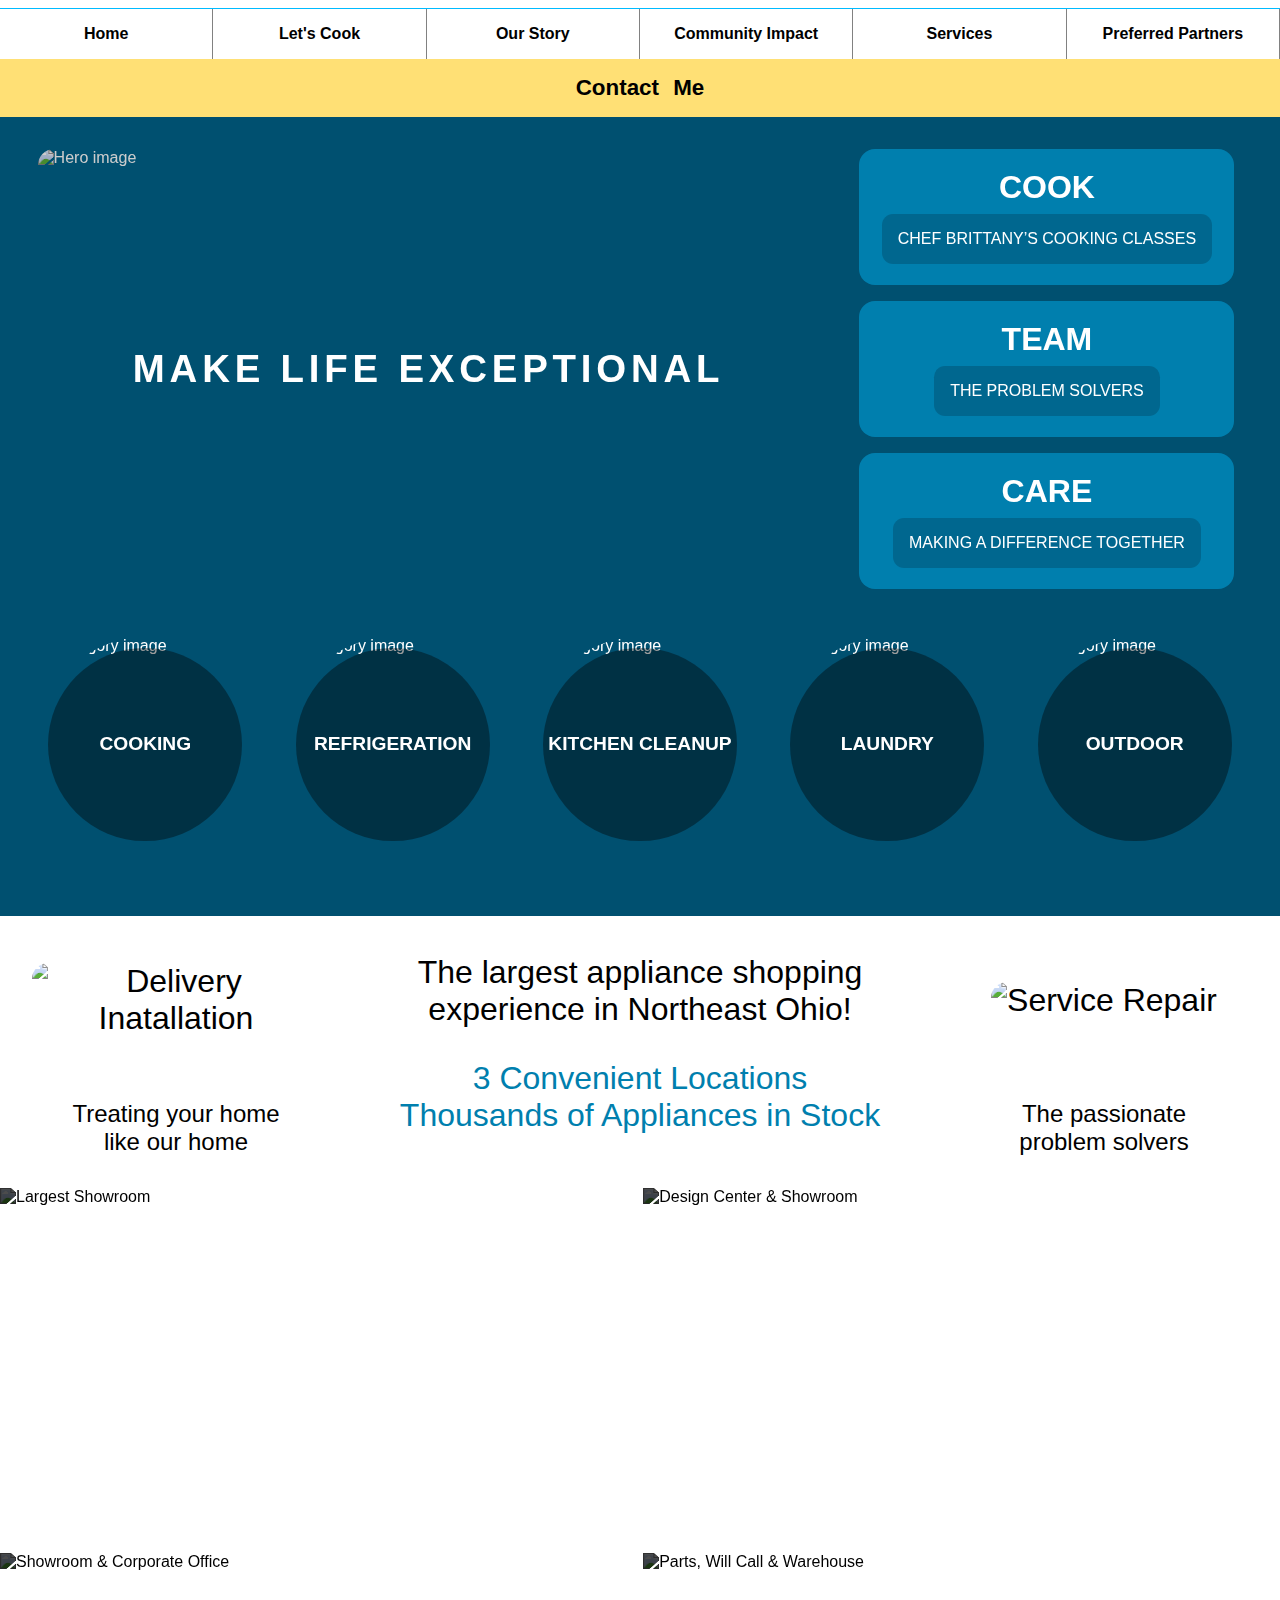
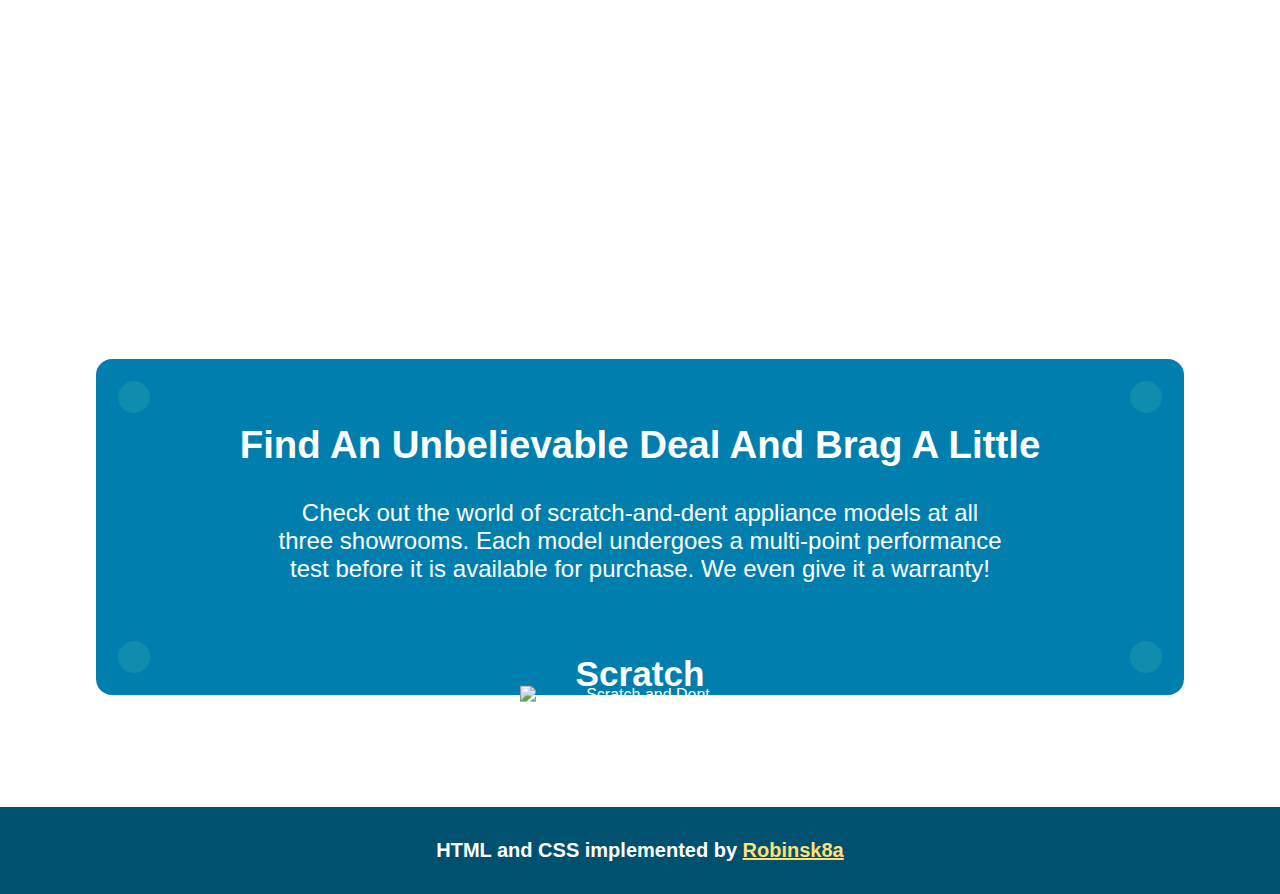
==== index.html @ db2b4764 "first commit" ====
<!DOCTYPE html>
<html lang="en">
  <head>
    <meta charset="UTF-8" />
    <meta name="viewport" content="width=device-width, initial-scale=1.0" />
    <title>E Comerce Site 01</title>
    <link rel="stylesheet" href="/styles/styles.css" />
    <link rel="stylesheet" href="/styles/nav-footer.css"/>
    <script src="/script/script.js" defer></script>
  </head>
  <body>
    <header id="nav-placeholder"></header>
    <main>
      <!-- Hero Section -->
      <section class="hero-section">
        <div class="hero--content">
          <!-- Hero image -->
          <div class="hero--display">
            <img
              class="hero--display__item"
              src="https://cdn.nmg-platform.com/yourhomeappliance/media/homepage/845_RiikKitchen2forthermador_HiRes_v08.webp"
              alt="Hero image"
            />
            <p class="hero--display__text">MAKE LIFE EXCEPTIONAL</p>
          </div>
          <div class="hero--btns">
            <a class="hero--btn" href="lets-cook.html">
              <h5 class="hero--btn__title">COOK</h5>
              <p class="hero--btn__tagline">
                CHEF BRITTANY&rsquor;S COOKING CLASSES
              </p>
            </a>
            <a class="hero--btn" href="our-story.html">
              <h5 class="hero--btn__title">TEAM</h5>
              <p class="hero--btn__tagline">THE PROBLEM SOLVERS</p>
            </a>
            <a class="hero--btn" href="community-impact.html">
              <h5 class="hero--btn__title">CARE</h5>
              <p class="hero--btn__tagline">MAKING A DIFFERENCE TOGETHER</p>
            </a>
          </div>
          <!-- Hero categories -->
          <div class="hero--categories">
            <h2 class="hero--categories__title">SHOP BY CATEGORY</h2>
            <a class="hero--category" href="#">
              <div class="hero-coin">
                <div class="hero-coin-front">
                  <img
                    src="https://cdn.nmg-platform.com/yourhomeappliance/media/homepage/BOSCH_14_UTOPIA_2022.webp"
                    alt="Category image"
                  />
                  <p>COOKING</p>
                </div>
                <div class="hero-coin-back">
                  <img
                    src="https://cdn.nmg-platform.com/yourhomeappliance/media/homepage/iStock-1477604741.webp"
                    loading="lazy"
                    alt="Category image"
                  />
                </div>
              </div>
            </a>
            <a class="hero--category" href="#">
              <div class="hero-coin">
                <div class="hero-coin-front">
                  <img
                    src="https://cdn.nmg-platform.com/yourhomeappliance/media/homepage/LRSDS2706S_Ref_DID_Drawer Capacity_Talent.webp"
                    alt="Category image"
                  />
                  <p>REFRIGERATION</p>
                </div>
                <div class="hero-coin-back">
                  <img
                    src="https://cdn.nmg-platform.com/yourhomeappliance/media/homepage/iStock-180699590.webp"
                    loading="lazy"
                    alt="Category image"
                  />
                </div>
              </div>
            </a>
            <a class="hero--category" href="#">
              <div class="hero-coin">
                <div class="hero-coin-front">
                  <img
                    src="https://cdn.nmg-platform.com/yourhomeappliance/media/homepage/LDFC2423V_2023_Lifestyle Image_1 Hour Dishwasher_QuadWash Pro_Loaded w Talent.webp"
                    alt="Category image"
                  />
                  <p>KITCHEN CLEANUP</p>
                </div>
                <div class="hero-coin-back">
                  <img
                    src="https://cdn.nmg-platform.com/yourhomeappliance/media/homepage/iStock-1528243677.webp"
                    loading="lazy"
                    alt=" Category image"
                  />
                </div>
              </div>
            </a>
            <a class="hero--category" href="#">
              <div class="hero-coin">
                <div class="hero-coin-front">
                  <img
                    src="https://cdn.nmg-platform.com/yourhomeappliance/media/homepage/WKHC252HBA Lifestyle Talent 1_900x600.webp"
                    alt="Category image"
                  />
                  <p>LAUNDRY</p>
                </div>
                <div class="hero-coin-back">
                  <img
                    src="https://cdn.nmg-platform.com/yourhomeappliance/media/homepage/iStock-938296830.webp"
                    loading="lazy"
                    alt=" Category image"
                  />
                </div>
              </div>
            </a>
            <a class="hero--category" href="#">
              <div class="hero-coin">
                <div class="hero-coin-front">
                  <img
                    src="https://cdn.nmg-platform.com/yourhomeappliance/media/homepage/1567_Shot05_0127_rt.webp"
                    alt="Category image"
                  />
                  <p>OUTDOOR</p>
                </div>
                <div class="hero-coin-back">
                  <img
                    src="https://cdn.nmg-platform.com/yourhomeappliance/media/homepage/122300_150.webp"
                    loading="lazy"
                    alt="Category image"
                  />
                </div>
              </div>
            </a>
            <a class="hero--category" href="#">
              <div class="hero-coin">
                <div class="hero-coin-front">
                  <img
                    src="https://cdn.nmg-platform.com/yourhomeappliance/media/homepage/iStock-502956745.webp"
                    alt="Category image"
                  />
                  <p>LUXURY</p>
                </div>
                <div class="hero-coin-back">
                  <img
                    src="https://cdn.nmg-platform.com/yourhomeappliance/media/homepage/E24WC75HPS_824_L12.webp"
                    loading="lazy"
                    alt="Category image"
                  />
                </div>
              </div>
            </a>
          </div>
        </div>
      </section>
      <!-- Hero section end -->
      <!-- Largest appliance section -->
      <section class="largest-appliance">
        <div class="largest-appliance--wrapper">
          <div class="lagest-appliance--column">
            <img
              src="https://cdn.nmg-platform.com/yourhomeappliance/media/homepage/Delivery&InstallationSign.webp"
              alt="Delivery Inatallation"
            />
            <p>Treating your home like our home</p>
          </div>
          <div class="lagest-appliance--column-center">
            <p>The largest appliance shopping experience in Northeast Ohio!</p>
            <a href="#">3 Convenient Locations Thousands of Appliances in Stock
            </a>
          </div>
          <div class="lagest-appliance--column">
            <img
              src="https://cdn.nmg-platform.com/yourhomeappliance/media/homepage/Service&RepairSign.webp"
              alt="Service Repair"
            />
            <p>The passionate problem solvers</p>
          </div>
        </div>
      </section>
      <!-- Largest appliance section end -->
      <!-- location section -->
      <section class="locations-section">
        <div class="locations--wrapper">
          <a href="#" class="category">
            <img
              loading="lazy"
              src="https://cdn.nmg-platform.com/yourhomeappliance/media/homepage/iStock-1190195040.webp"
              alt="Largest Showroom"
            />
            <div class="category__info">
              <h5 class="category__title">TWINSBURG</h5>
              <p class="category__description">Largest Showroom</p>
            </div>
          </a>
          <a href="#" class="category">
            <img
              loading="lazy"
              src="https://cdn.nmg-platform.com/yourhomeappliance/media/homepage/iStock-626642674.webp"
              alt="Design Center & Showroom"
            />
            <div class="category__info">
              <h5 class="category__title">AVON</h5>
              <p class="category__description">Design Center & Showroom</p>
            </div>
          </a>
          <a href="#" class="category">
            <img
              loading="lazy"
              src="https://cdn.nmg-platform.com/yourhomeappliance/media/homepage/business-solutions.webp"
              alt="Showroom & Corporate Office"
            />
            <div class="category__info">
              <h5 class="category__title">BRUNSWICK</h5>
              <p class="category__description">Showroom & Corporate Office</p>
            </div>
          </a>
          <a href="#" class="category">
            <img
              loading="lazy"
              src="https://cdn.nmg-platform.com/yourhomeappliance/media/homepage/iStock_000019944584_XXXLarge.webp"
              alt="Parts, Will Call & Warehouse"
            />
            <div class="category__info">
              <h5 class="category__title">DISTRIBUTION CENTER</h5>
              <p class="category__description">Parts, Will Call & Warehouse</p>
            </div>
          </a>
        </div>
      </section>
      <!-- location section end -->
      <!-- scratch and dent section -->
      <section class="scratch-dent">
        <div class="scratch-dent--content">
          <h3 class="scratch-dent__title">
            Find an unbelievable deal and brag a little
          </h3>
          <p class="scratch-dent__description">
            Check out the world of scratch-and-dent appliance models at all three
            showrooms. Each model undergoes a multi-point performance test before
            it is available for purchase. We even give it a warranty!
          </p>
          <a
            href="#"
            class="scratch-dent--button"
          >
            <img
              class="scratch-dent__vector"
              src="https://cdn.nmg-platform.com/yourhomeappliance/media/homepage/scratch-dent-bgb.svg"
              alt="Scratch and Dent"
            />
            <h3 class="scratch-dent__tagline">Scratch & Dent</h3>
          </a>
          <div class="scratch-dent--corner corner--left corner--top"></div>
          <div class="scratch-dent--corner corner--right corner--top"></div>
          <div class="scratch-dent--corner corner--right corner--bottom"></div>
          <div class="scratch-dent--corner corner--left corner--bottom"></div>
        </div>
      </section>
      <!-- scratch and dent section end -->
       <!-- bottom nav section (Only for mobile) -->
       <section class="bottom-nav--btns">
        <a class="bottom-nav--btn" href="/lets-cook">
          <h5 class="bottom-nav--btn__title">COOK</h5>
          <p class="bottom-nav--btn__tagline">CHEF BRITTANY&rsquor;S COOKING CLASSES</p>
        </a>
        <a class="bottom-nav--btn" href="/our-story">
          <h5 class="bottom-nav--btn__title">TEAM</h5>
          <p class="bottom-nav--btn__tagline">THE PROBLEM SOLVERS</p>
        </a>
        <a class="bottom-nav--btn" href="/community-impact">
          <h5 class="bottom-nav--btn__title">CARE</h5>
          <p class="bottom-nav--btn__tagline">MAKING A DIFFERENCE TOGETHER</p>
        </a>
      </section>
      <!-- bottom nav section end -->
    </main>
    <footer id="footer-placeholder" class="footer"></footer>
  </body>
</html>
  </body>
</html>
---- styles/styles.css ----
/* CSS Reset */
:root {
    --color-primary-light: #007fae;
  --color-primary-light-50: #00bbff;
  --color-primary-dark: #005070;
  --color-primary-dark-rgb: 0, 80, 112;
  --color-primary-red: #aa161b;
  --color-primary-yellow: #ffe075;
  --color-secondary-light: #28a1ab;
  --color-support-dark-cian: #27636f;
  --color-support-light-blue: #00bbff;
  --color-support-dark-yellow: #c7a25a;

  --color-page-call2action: var(--color-secondary-light);
  --color-page-call2action-hover: var(--color-support-dark-cian);

  --logo-background: url("https://cdn.nmg-platform.com/yourhomeappliance/media/homepage/HA_logo_mark_only_black.webp");

  --border-radius: 1rem;
}


*,
*::before,
*::after {
  box-sizing: border-box;
  margin: 0;
  padding: 0;
}

html,
body {
  height: 100%;
  width: 100%;
  font-family: sans-serif;
}

img,
picture,
video,
canvas,
svg {
  display: block;
  max-width: 100%;
}

button,
input,
select,
textarea {
  font: inherit;
  margin: 0;
}

a {
  text-decoration: none;
  color: inherit;
}

ul,
ol,
li {
  list-style: none;
}

table {
  border-collapse: collapse;
  border-spacing: 0;
}



/* Hero section start */
.hero-section {
  position: relative;
  isolation: isolate;
  background: var(--color-primary-dark);
  display: grid;
  justify-items: center;
  align-items: center;
}

.hero-section::after {
  content: "";
  position: absolute;
  inset: 0;
  width: 100%;
  background: var(--logo-background);
  background-repeat: no-repeat;
  background-position: bottom left;
  background-size: auto min(30vw, 40rem);
  mix-blend-mode: soft-light;
  opacity: 0.2;
  filter: blur(0.01rem);
}

/* content */
.hero--content {
  max-width: 1600px;

  padding: 2rem;
  display: grid;
  grid-template-columns: 2fr 1fr;
  grid-template-rows: auto 1fr;
  column-gap: 2rem;
  row-gap: 3rem;
  color: #fff;
  margin-bottom: 2rem;
  z-index: 1;
}

.hero--display {
  grid-column: span 1;
  grid-row: span 1;
  display: grid;
  grid-template-columns: 1fr;
  grid-template-rows: 1fr;
  justify-items: center;
  align-items: center;
  & > * {
    grid-column: 1;
    grid-row: 1;
  }
}

/* Hero Display */

.hero--display {
  border-radius: var(--border-radius);
  overflow: clip;
  position: relative;
  isolation: isolate;
  width: 100%;
  height: 0;
  padding-bottom: 56.25%;
  align-self: center;
}

.hero--display__item {
  position: absolute;
  top: 0;
  left: 0;
  width: 100%;
  height: 100%;
  filter: brightness(0.8);
}

.hero--display__text {
  font-size: clamp(2rem, 3vw, 3rem);
  font-weight: 800;
  letter-spacing: 0.3rem;
  text-align: center;
  margin: 0;
  width: 100%;
  position: absolute;
  top: 50%;
  left: 50%;
  transform: translate(-50%, -50%);
  z-index: 1;
}

/* Hero Buttons */

.hero--btns {
  grid-column: 2;
  grid-row: 1;
  display: grid;
  grid-template-columns: 1fr;
  grid-template-rows: repeat(3, 1fr);
  justify-items: center;
  row-gap: 1rem;
}

.hero--btn,
.hero--category {
  text-decoration: none;
  color: inherit;
}

.hero--btn {
  --_hero-btn-padding: 0.5rem;
  padding: var(--_hero-btn-padding);
  width: calc(100% - var(--_hero-btn-padding) * 2);
  background-color: var(--color-primary-light);
  display: flex;
  flex-direction: column;
  justify-content: center;
  align-items: center;
  text-align: center;
  row-gap: 0.5rem;
  border-radius: var(--border-radius);
  transition: all 0.5s ease-in-out;
  & > * {
    margin: 0;
  }
}

.hero--btn:hover,
.hero--btn:focus {
  background-color: var(--color-support-light-blue);
  color: #fff;
}

.hero--btn__title {
  font-size: clamp(1.2em, 2.5vw, 2.4em);
  font-weight: 900;
}

.hero--btn__tagline {
  font-size: clamp(1em, 1vw, 1.2em);
  background-color: rgba(var(--color-primary-dark-rgb), 0.5);
  padding: 1rem;
  border-radius: calc(var(--border-radius) * 0.7);
}

/* Hero circle Categories */

.hero--categories__title {
  display: none;
}

.hero--category img {
  width: 100%;
  height: 100%;
  object-fit: cover;
}

.hero--categories {
  grid-column: 1/3;
  grid-row: 2;
  display: grid;
  grid-template-columns: repeat(5, 1fr);
  grid-template-rows: 1fr;
  justify-items: center;
  align-items: center;
  gap: 2rem;
}

.hero--category:last-child {
  display: none;
}

.hero--category {
  --_category-outline-border: 5%;
  width: 100%;
  aspect-ratio: 1/1;
  border-radius: 50%;
  overflow: hidden;
  perspective: 1000px;
}

.hero-coin {
  width: 100%;
  height: 100%;
  display: grid;
  transform-style: preserve-3d;
  transition: all 0.6s ease-in-out;
}

.hero--category:hover .hero-coin {
  transform: rotateY(180deg);
}

.hero-coin-front,
.hero-coin-back {
  grid-column: 1;
  grid-row: 1;
  overflow: hidden;
  display: grid;
  grid-template-columns: 1fr;
  grid-template-rows: 1fr;
  justify-items: center;
  align-items: center;
  border-radius: 50%;
  backface-visibility: hidden;
  -webkit-backface-visibility: hidden;
  & > * {
    grid-column: 1;
    grid-row: 1;
  }
}

.hero-coin-back {
  transform: rotateY(180deg);
  z-index: 2;
}

.hero-coin::after {
  content: "";
  position: absolute;
  top: var(--_category-outline-border);
  left: var(--_category-outline-border);
  width: calc(100% - var(--_category-outline-border) * 2);
  height: calc(100% - var(--_category-outline-border) * 2);
  background-color: #00000063;
  border-radius: 50%;
  transition: all 0.4s ease-in-out;
}

.hero--category:hover,
.hero--category:focus {
  color: inherit;
  &::after {
    background-color: rgba(var(--color-primary-dark-rgb), 0.8);
  }
  & > p {
    color: inherit;
  }
}

.hero--category p {
  z-index: 1;
  font-size: clamp(1rem, 1.5vw, 1.3rem);
  font-weight: 900;
  color: inherit;
  margin: 0 1rem;
  text-align: center;
}

@media (max-width: 1005px) {
  .hero-section::before {
    content: "";
    position: absolute;
    top: 0;
    left: 0;
    width: 100%;
    height: 35svw;
    max-height: 20rem;
    background-color: #fff;
  }

  .hero-section::after {
    background-size: auto 40svw;
  }

  .hero--content,
  .hero--categories {
    grid-template-columns: repeat(2, 1fr);
  }

  .hero--display {
    grid-column: span 2;
    grid-row: 1;
  }

  .hero--btns {
    display: none;
  }

  .hero--categories {
    grid-column: span 2;
    container-type: normal;
  }

  .hero--categories__title {
    display: block;
    grid-column: span 2;
    margin: 0;
    font-size: clamp(1.2rem, 6.5vw, 2.4rem);
    font-size: 7cqw;
    font-weight: 900;
    text-align: center;
  }
  .hero--category:last-child {
    display: grid;
  }
}

/* Hero section end */
/* Largest appliance section */

.largest-appliance {
  background-color: #fff;
}

.largest-appliance--wrapper {
  max-width: 1600PX;
  min-height: 18rem;
  margin: 0 auto;
  margin-top: -16px;
  text-align: center;
  font-size: 2rem;
  text-wrap: balance;
  padding: 2rem;
  background: url('https://cdn.nmg-platform.com/yourhomeappliance/media/homepage/Secetion 2_Watermark.webp');
  background-size: contain;
  background-repeat: no-repeat;
  background-position: center;
  display: grid;
  grid-template-columns: 1fr 2fr 1fr;
  grid-template-rows: 1fr auto;
  gap: 2rem;
}

.lagest-appliance--column {
  grid-column: span 1;
  grid-row: span 2;
  display: grid;
  grid-template-columns: 1fr;
  grid-template-rows: subgrid;
  justify-items: center;
  align-items: center;
  & > img {
    grid-column: span 1;
    grid-row: span 1;
    width: auto;
    height: auto;
    max-height: 20rem;
    border-radius: 1rem;
  }
  & > p {
    grid-column: span 1;
    grid-row: span 1;
    font-size: 1.5rem;
    color: inherit;
    margin: 0 1rem;
    text-align: center;
  }
}

.lagest-appliance--column-center {
  --_link-color: var(--color-primary-light, #007FAE);
  --_link-color-hover: var(--color-primary-red, #aa161b);
  grid-column: span 1;
  grid-row: span 2;
  display: flex;
  flex-direction: column;
  justify-content: center;
  align-items: center;
  gap: 2rem;
  & > p {
    margin: 0;
    font-size: 2rem;
  }
  & > a {
    text-decoration: none;
    color: var(--_link-color);
    font-weight: 500;
    transition: all 0.3s ease;
  }
  & > a:hover {
    color: var(--_link-color-hover);
  }
}

@media screen and (max-width: 1005px) {
  .largest-appliance--wrapper {
    grid-template-columns: 1fr;
    background-size: cover;
  }
  .lagest-appliance--column {
    display: none;
  }
}

/* Largest appliance section end */
/* Locations section */

.locations-section {
  background-color: #fff;
}

.locations--wrapper {
  max-width: 1600px;
  margin: 0 auto;
  display: grid;
  grid-template-columns: repeat(2, 1fr);
  gap: 0.4rem;
}

.category {
  position: relative;
  overflow: hidden;
  aspect-ratio: 16/9;
}

.category img {
  width: 100%;
  height: 100%;
  object-fit: cover;
  filter: brightness(0.3);
  transform-origin: center bottom;
  transition: all 0.8s ease;
}

.category::before {
  content: "";
  position: absolute;
  inset: 0;
  width: 100%;
  height: 100%;
  background: linear-gradient(to top, #000 20%, transparent 90%);
  opacity: 0;
  transform: translateY(30%);
  transition: all 1s ease;
  z-index: 1;
}

.category__info {
  --_category-title-hover: var(--color-support-light-blue, #00bbff);

  position: absolute;
  isolation: isolate;
  bottom: 0%;
  left: 0%;
  transform: translate(0%, 0%);
  text-align: left;
  padding: 2rem;
  color: #fff;
  display: flex;
  flex-direction: column;
  align-items: start;
  gap: 1rem;
  transform-origin: left bottom;
  transition: all 0.6s ease;
  z-index: 2;
  & > * {
    margin: 0;
    width: fit-content;
  }
}



.category__title {
  font-size: 1.5em;
  font-weight: 600;
  transition: all 0.6s ease;
  transition-delay: 0.3s;
}

.category:hover {
  img {
    scale: 1.1;
  }

  .category__info {
    scale: 1.1;
  }

  .category__info .category__title {
    color: var(--_category-title-hover);
  }

  &::before {
    opacity: .8;
    transform: translateY(0%);
  }
}

@media screen and (max-width: 768px) {
  .locations-section {
    display: none;
  }
  
}

/* Locations section end */

/* scratch and dent section */

.scratch-dent {
  margin-top: -16px;
  background-color: #fff;
  padding: 4rem 6rem;
}

.scratch-dent--content {
  --_scratch-dent-content-bg: var(--color-primary-light, #007fae);
  --_scratch-dent-corners: var(--color-secondary-light, #00bbff);
  --_corner-size: 2rem;
  --_corner-size-mobile: 1rem;
  --_corner-distance: 1.4rem;
  --_corner-distance-mobile: 0.8rem;

  max-width: 1400px;
  margin: 0 auto;
  position: relative;
  isolation: isolate;
  display: flex;
  flex-direction: column;
  align-items: center;
  justify-items: center;
  background-color: var(--_scratch-dent-content-bg);
  color: #fff;
  text-align: center;
  padding: 4rem 6rem;
  border-radius: 1rem;
  margin-bottom: 3rem;
}

.scratch-dent--content::before {
  content: "";
  position: absolute;
  inset: 0;
  background-image: url("https://cdn.nmg-platform.com/yourhomeappliance/media/homepage/HA_logo_mark_only_black.webp");
  background-repeat: no-repeat;
  background-size: 70%;
  background-position: center;
  opacity: 0.1;
  filter: blur(0.05rem);
  z-index: -1;
}

.scratch-dent__title {
  font-size: clamp(1.5rem, 3vw, 3rem);
  font-weight: 700;
  text-transform: capitalize;
  margin: 0;
  text-wrap: balance;
}

.scratch-dent__description {
  font-size: clamp(1rem, 2vw, 1.5rem);
  font-weight: 400;
  margin-block: 2rem 3rem;
  text-wrap: balance;
}

.scratch-dent--button {
  position: absolute;
  bottom: 0;
  transform: translateY(50%);
  width: 15rem;
  display: grid;
  grid-template-columns: 1fr;
  grid-template-rows: 1fr;
  justify-items: center;
  align-items: center;
  text-decoration: none;
  color: inherit;
  transform-origin: center bottom;
  transition: all 0.3s ease;
  & > * {
    grid-column: 1;
    grid-row: 1;
  }
}

.scratch-dent--button:hover {
  scale: 1.1;
  color: #fff;
}

.scratch-dent__vector {
  width: 100%;
  height: auto;
}

.scratch-dent__tagline {
  font-size: 2.2rem;
  padding-inline: 2rem;
  padding-block: 1rem 1.2rem;
  font-weight: 700;
  margin: 0;
  text-wrap: balance;
}


.scratch-dent--corner {
  position: absolute;
  background-color: var(--_scratch-dent-corners);
  width: var(--_corner-size);
  height: var(--_corner-size);
  border-radius: 50%;
  opacity: 0.4;
}

.corner--left {
  left: var(--_corner-distance);
}

.corner--right {
  right: var(--_corner-distance);
}

.corner--top {
  top: var(--_corner-distance);
}

.corner--bottom {
  bottom: var(--_corner-distance);
}

@media screen and (max-width: 1005px) {
  .scratch-dent {
    padding: 0.5rem;
  }

  .scratch-dent--content {
    padding: 2rem;
  }

  .scratch-dent--content::before {
    background-size: 110%;
  }

  .scratch-dent__description {
    margin-block-end: 1.5rem 2rem;
  }

  .scratch-dent__vector {
    width: 10rem;
    container-type: normal;
  }

  .scratch-dent__tagline {
    width: 9rem;
    font-size: 1.5rem;
  }

  .scratch-dent--corner {
    width: var(--_corner-size-mobile);
    height: var(--_corner-size-mobile);
  }

  .corner--left {
    left: var(--_corner-distance-mobile);
  }

  .corner--right {
    right: var(--_corner-distance-mobile);
  }

  .corner--top {
    top: var(--_corner-distance-mobile);
  }

  .corner--bottom {
    bottom: var(--_corner-distance-mobile);
  }
}

/* End scratch and dent section */
/* Bottom nav section */

.bottom-nav--btns {
  --_bottom-nav-section-bg: var(--color-primary-dark, #005070);
  --_bottom-nav-btn-bg: var(--color-primary-light, #007fae);
  --_bottom-nav-btn-bg-hover: var(--color-support-light-blue, #00bbff);
  --_bottom-nav-tagline-rgb: var(--color-primary-dark-rgb, 0, 80, 112);
  --_bottom-nav-border-radius: var(--border-radius, 1rem);

  grid-column: 2;
  grid-row: 1;
  display: grid;
  grid-template-columns: 1fr;
  grid-template-rows: repeat(3, 1fr);
  justify-items: center;
  row-gap: 1rem;
  color: #fff;
  padding: 2rem 1rem;
  background-color: var(--_bottom-nav-section-bg);
  border-bottom: solid 0.2rem #fff;
}

.bottom-nav--btn,
.bottom-nav--category {
  text-decoration: none;
  color: inherit;
}

.bottom-nav--btn {
  --_bottom-nav-btn-padding: 0.5rem;
  padding: var(--_bottom-nav-btn-padding);
  width: calc(100% - var(--_bottom-nav-btn-padding) * 2);
  background-color: var(--_bottom-nav-btn-bg);
  display: flex;
  flex-direction: column;
  justify-content: center;
  align-items: center;
  text-align: center;
  row-gap: 0.5rem;
  border-radius: var(--_bottom-nav-border-radius);
  transition: all 0.5s ease-in-out;
  & > * {
    margin: 0;
  }
}

.bottom-nav--btn:hover,
.bottom-nav--btn:focus {
  background-color: var(--_bottom-nav-btn-bg-hover);
  color: #fff;
}

.bottom-nav--btn__title {
  font-size: 2rem;
  font-weight: 900;
}

.bottom-nav--btn__tagline {
  font-size: clamp(1em, 1vw, 1.2em);
  background-color: rgba(var(--_bottom-nav-tagline-rgb), 0.5);
  padding: 1rem;
  border-radius: calc(var(--_bottom-nav-border-radius) * 0.7);
}

@media screen and (min-width: 1005px) {
  .bottom-nav--btns {
    display: none;
    margin: 0;
    padding: 0;
  }
}

/* Bottom nav section end */

/* nav section */
.nav {
  background-color: white;
  border-top: solid 0.1rem var(--color-support-light-blue);
  margin-top: 0.5rem;
  justify-content: space-between;
  flex-direction: column;
}

.nav--list, .nav {
  display: flex;
  flex-wrap: wrap;
}

.nav--list {
  justify-content: space-around;
}

.nav--list li, .contact-me {
  white-space: nowrap;
  font-weight: bold;
  transition: all 0.3s ease-in-out;
}


.nav--list li {
  flex: 1;
  text-align: center;
  border-right: solid 0.1rem #818181;
}

.nav--list li:hover {
  background-color: #00bbff36;
}

.nav a {
  display: block;
  height: 100%;
  text-align: center;
  flex: 1;
  padding: 1rem 2rem;
}

.contact-me {
  background: var(--color-primary-yellow);
  word-spacing: 0.5rem;
  font-size: 1.4rem;
}

.contact-me:hover {
  background-color: var(--color-secondary-light);
  color: #fff;

}

@media screen and (max-width: 1000px) {
  .nav--list {
    display: grid;
    grid-template-columns: repeat(2, 1fr);
    li {
      border-bottom: solid 0.1rem;
      border-color: #81818148;
    }
    & li:nth-child(1n +5) {
      border-bottom: none;
    }
  }

}


@media screen and (max-width: 500px) {
  .nav--list {
    grid-template-columns: 1fr;
  }
  .nav {
    flex-direction: column-reverse;
  }
}



/* Footer section */
.footer {
  display: flex;
  background-color: var(--color-primary-dark);
  color: #fff;
  justify-content: center;
  padding: 2rem 1rem;
  text-align: center;
  font-size: 1.5rem;
  font-weight: 600;
}

.footer-link {
  color: var(--color-primary-yellow);
  text-decoration: underline;
  transition: all 0.3s ease;
  &:hover {
    color: var(--color-support-dark-yellow);
  }
}

/* Footer section end */
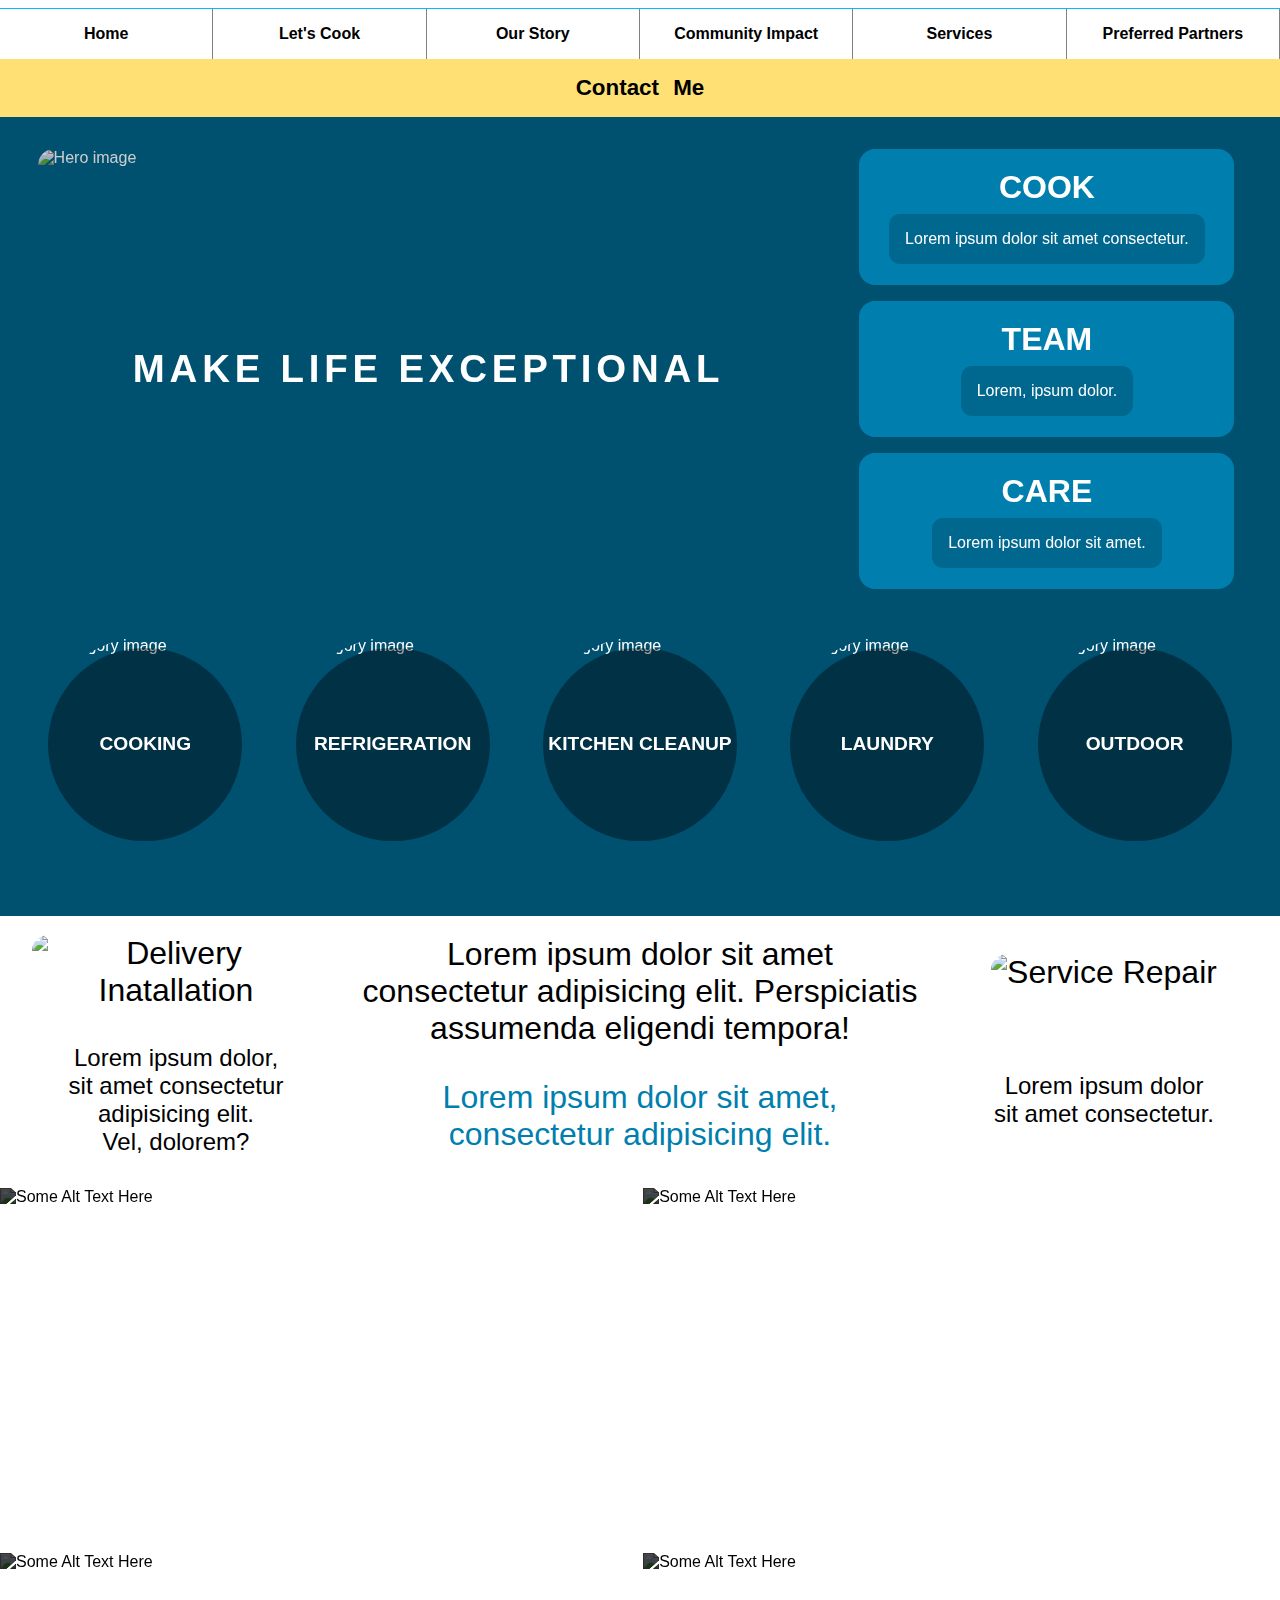
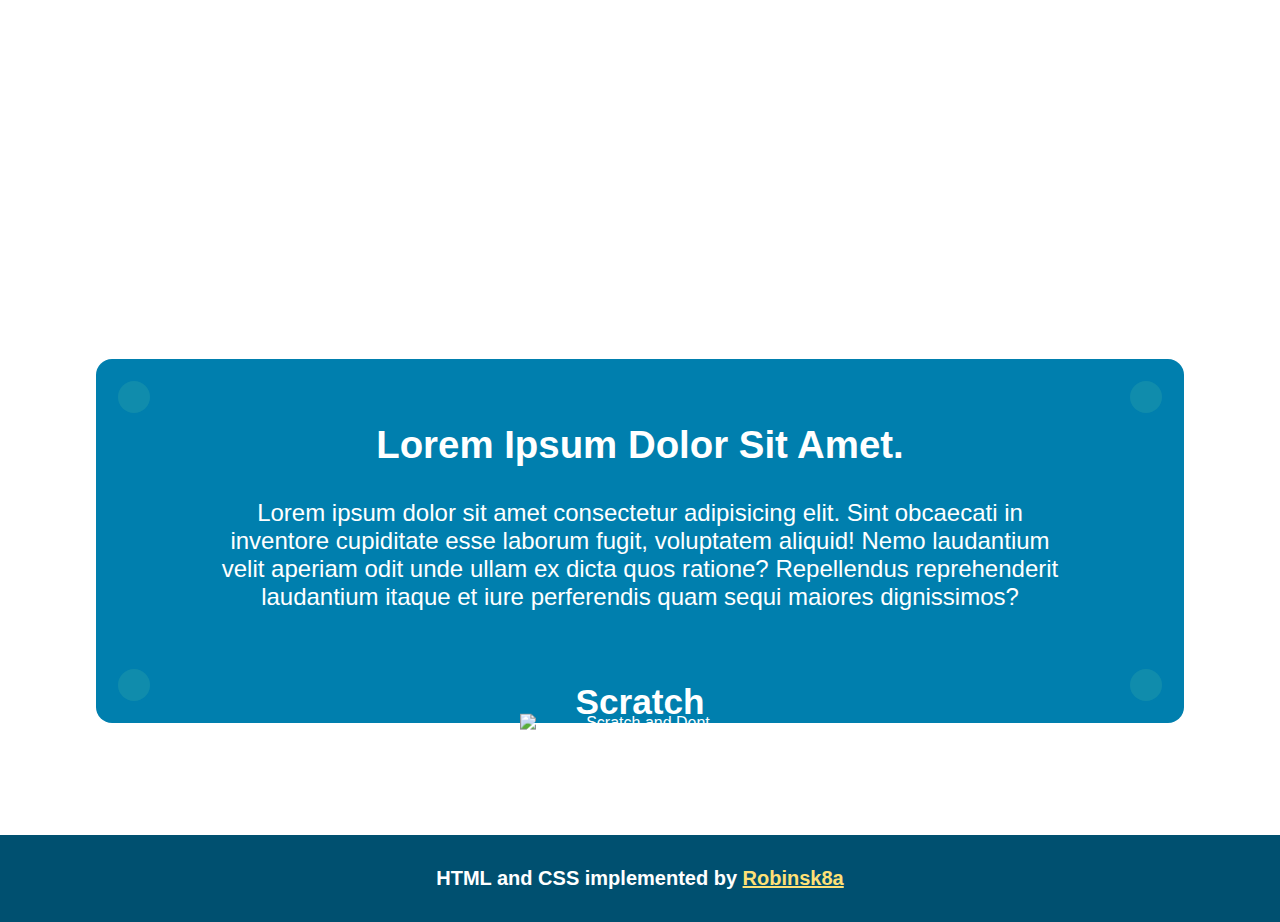
==== commit ce5f1c08: "Base text replaced with filler text and some links in the botom navigation were corrected" ====
--- a/index.html
+++ b/index.html
@@ -4,9 +4,8 @@
     <meta charset="UTF-8" />
     <meta name="viewport" content="width=device-width, initial-scale=1.0" />
     <title>E Comerce Site 01</title>
-    <link rel="stylesheet" href="/styles/styles.css" />
-    <link rel="stylesheet" href="/styles/nav-footer.css"/>
-    <script src="/script/script.js" defer></script>
+    <link rel="stylesheet" href="styles/styles.css" />
+    <script src="script/script.js" defer></script>
   </head>
   <body>
     <header id="nav-placeholder"></header>
@@ -27,16 +26,16 @@
             <a class="hero--btn" href="lets-cook.html">
               <h5 class="hero--btn__title">COOK</h5>
               <p class="hero--btn__tagline">
-                CHEF BRITTANY&rsquor;S COOKING CLASSES
+                Lorem ipsum dolor sit amet consectetur.
               </p>
             </a>
             <a class="hero--btn" href="our-story.html">
               <h5 class="hero--btn__title">TEAM</h5>
-              <p class="hero--btn__tagline">THE PROBLEM SOLVERS</p>
+              <p class="hero--btn__tagline">Lorem, ipsum dolor.</p>
             </a>
             <a class="hero--btn" href="community-impact.html">
               <h5 class="hero--btn__title">CARE</h5>
-              <p class="hero--btn__tagline">MAKING A DIFFERENCE TOGETHER</p>
+              <p class="hero--btn__tagline">Lorem ipsum dolor sit amet.</p>
             </a>
           </div>
           <!-- Hero categories -->
@@ -162,11 +161,11 @@
               src="https://cdn.nmg-platform.com/yourhomeappliance/media/homepage/Delivery&InstallationSign.webp"
               alt="Delivery Inatallation"
             />
-            <p>Treating your home like our home</p>
+            <p>Lorem ipsum dolor, sit amet consectetur adipisicing elit. Vel, dolorem?</p>
           </div>
           <div class="lagest-appliance--column-center">
-            <p>The largest appliance shopping experience in Northeast Ohio!</p>
-            <a href="#">3 Convenient Locations Thousands of Appliances in Stock
+            <p>Lorem ipsum dolor sit amet consectetur adipisicing elit. Perspiciatis assumenda eligendi tempora!</p>
+            <a href="#">Lorem ipsum dolor sit amet, consectetur adipisicing elit.
             </a>
           </div>
           <div class="lagest-appliance--column">
@@ -174,7 +173,7 @@
               src="https://cdn.nmg-platform.com/yourhomeappliance/media/homepage/Service&RepairSign.webp"
               alt="Service Repair"
             />
-            <p>The passionate problem solvers</p>
+            <p>Lorem ipsum dolor sit amet consectetur.</p>
           </div>
         </div>
       </section>
@@ -186,44 +185,44 @@
             <img
               loading="lazy"
               src="https://cdn.nmg-platform.com/yourhomeappliance/media/homepage/iStock-1190195040.webp"
-              alt="Largest Showroom"
-            />
-            <div class="category__info">
-              <h5 class="category__title">TWINSBURG</h5>
-              <p class="category__description">Largest Showroom</p>
+              alt="Some Alt Text Here"
+            />
+            <div class="category__info">
+              <h5 class="category__title">SOMEPLACE</h5>
+              <p class="category__description">Some Description Here</p>
             </div>
           </a>
           <a href="#" class="category">
             <img
               loading="lazy"
               src="https://cdn.nmg-platform.com/yourhomeappliance/media/homepage/iStock-626642674.webp"
-              alt="Design Center & Showroom"
-            />
-            <div class="category__info">
-              <h5 class="category__title">AVON</h5>
-              <p class="category__description">Design Center & Showroom</p>
+              alt="Some Alt Text Here"
+            />
+            <div class="category__info">
+              <h5 class="category__title">SOMEPLACE</h5>
+              <p class="category__description">Some Description Here</p>
             </div>
           </a>
           <a href="#" class="category">
             <img
               loading="lazy"
               src="https://cdn.nmg-platform.com/yourhomeappliance/media/homepage/business-solutions.webp"
-              alt="Showroom & Corporate Office"
-            />
-            <div class="category__info">
-              <h5 class="category__title">BRUNSWICK</h5>
-              <p class="category__description">Showroom & Corporate Office</p>
+              alt="Some Alt Text Here"
+            />
+            <div class="category__info">
+              <h5 class="category__title">SOMEPLACE</h5>
+              <p class="category__description">Some Description Here</p>
             </div>
           </a>
           <a href="#" class="category">
             <img
               loading="lazy"
               src="https://cdn.nmg-platform.com/yourhomeappliance/media/homepage/iStock_000019944584_XXXLarge.webp"
-              alt="Parts, Will Call & Warehouse"
-            />
-            <div class="category__info">
-              <h5 class="category__title">DISTRIBUTION CENTER</h5>
-              <p class="category__description">Parts, Will Call & Warehouse</p>
+              alt="Some Alt Text Here"
+            />
+            <div class="category__info">
+              <h5 class="category__title">SOMEPLACE</h5>
+              <p class="category__description">Some Description Here</p>
             </div>
           </a>
         </div>
@@ -233,12 +232,10 @@
       <section class="scratch-dent">
         <div class="scratch-dent--content">
           <h3 class="scratch-dent__title">
-            Find an unbelievable deal and brag a little
+            Lorem ipsum dolor sit amet.
           </h3>
           <p class="scratch-dent__description">
-            Check out the world of scratch-and-dent appliance models at all three
-            showrooms. Each model undergoes a multi-point performance test before
-            it is available for purchase. We even give it a warranty!
+            Lorem ipsum dolor sit amet consectetur adipisicing elit. Sint obcaecati in inventore cupiditate esse laborum fugit, voluptatem aliquid! Nemo laudantium velit aperiam odit unde ullam ex dicta quos ratione? Repellendus reprehenderit laudantium itaque et iure perferendis quam sequi maiores dignissimos?
           </p>
           <a
             href="#"
@@ -260,15 +257,15 @@
       <!-- scratch and dent section end -->
        <!-- bottom nav section (Only for mobile) -->
        <section class="bottom-nav--btns">
-        <a class="bottom-nav--btn" href="/lets-cook">
+        <a class="bottom-nav--btn" href="lets-cook.html">
           <h5 class="bottom-nav--btn__title">COOK</h5>
           <p class="bottom-nav--btn__tagline">CHEF BRITTANY&rsquor;S COOKING CLASSES</p>
         </a>
-        <a class="bottom-nav--btn" href="/our-story">
+        <a class="bottom-nav--btn" href="our-story.html">
           <h5 class="bottom-nav--btn__title">TEAM</h5>
           <p class="bottom-nav--btn__tagline">THE PROBLEM SOLVERS</p>
         </a>
-        <a class="bottom-nav--btn" href="/community-impact">
+        <a class="bottom-nav--btn" href="community-impact.html">
           <h5 class="bottom-nav--btn__title">CARE</h5>
           <p class="bottom-nav--btn__tagline">MAKING A DIFFERENCE TOGETHER</p>
         </a>
